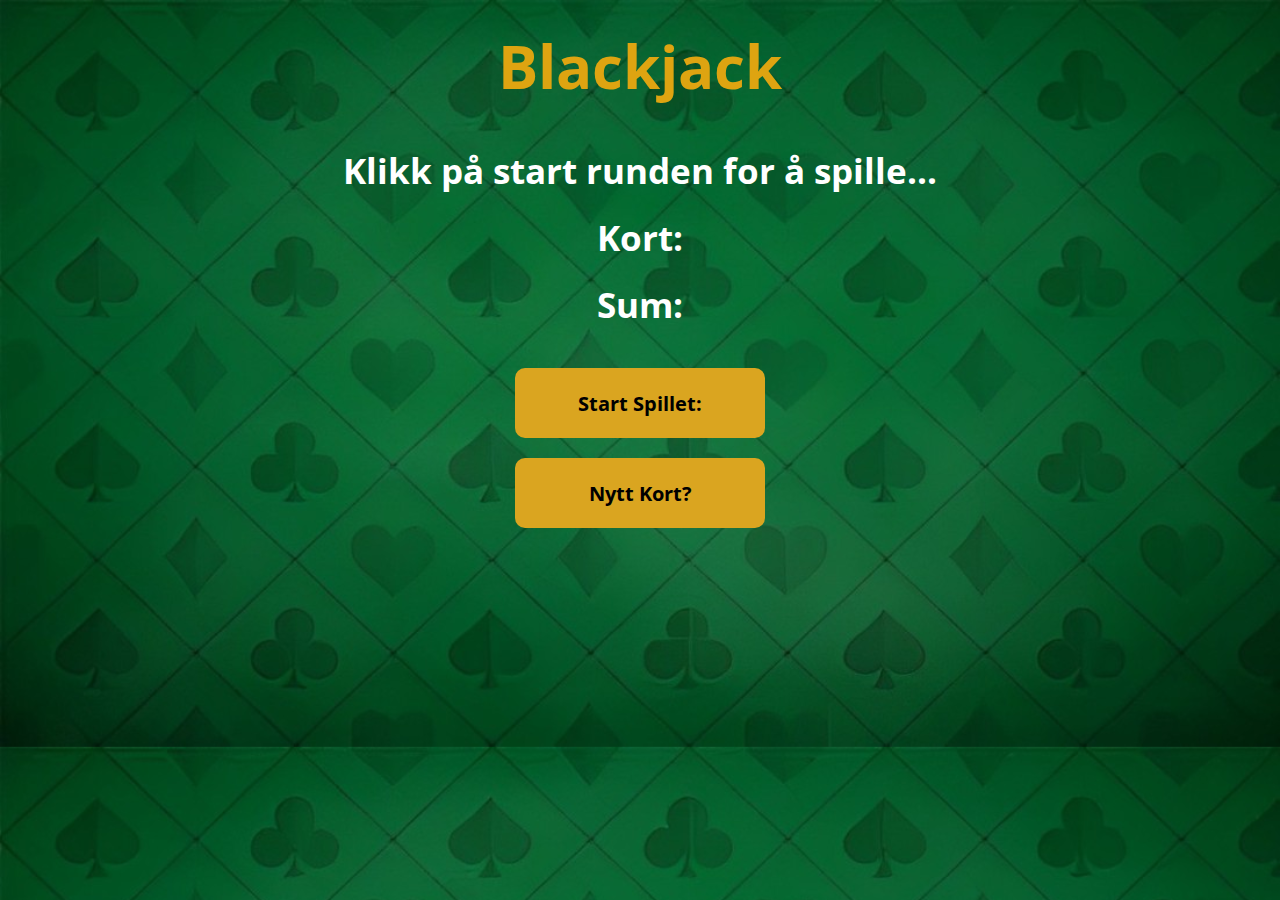
==== index.html @ 8517df75 "Rename blackjackgame.html to index.html" ====
<!DOCTYPE html>
<html lang="en">

<head>
    <meta charset="UTF-8">
    <meta name="viewport" content="width=device-width, initial-scale=1.0">
    <title>Blackjack Spill</title>

    <link rel="stylesheet" href="blackjackgame.css">
</head>

<body>

    <section>

        <h1 class="bhead">Blackjack</h1>

        <div class="bjp">
            <p id="messageEl">Klikk på start runden for å spille...</p>
            <p id="cardEl">Kort:</p>
            <p id="sumEl">Sum:</p>
            <script src="blackjackgame.js"></script>
        </div>

        <button onclick="startGame()">Start Spillet:</button>
        <button onclick="newCard()">Nytt Kort?</button>
        <script src="blackjackgame.js"></script>

    </section>
</body>
</html>
---- blackjackgame.css ----
@import url('https://fonts.googleapis.com/css2?family=Open+Sans:ital,wght@0,300..800;1,300..800&family=Roboto:ital,wght@0,100;0,300;0,400;0,500;0,700;0,900;1,100;1,300;1,400;1,500;1,700;1,900&display=swap');

body {
    margin: 0;
    background-image: url(bilder/bjbackground.jpg);
    background-size: cover;

}

/* Minimal reset: */
* {
    margin: 0;
    padding: 0;
    box-sizing: border-box;
    font-family: "Open Sans", sans-serif;
}

img {
    width: 100%;
}
/* End minimal CSS Reset */

.bhead {

    font-size: 60px;
    text-align: center;
    color: rgb(222, 164, 17);
    margin: 25px 0px 0px 0px;
}

.bjp {
    font-size: 35px;
    margin: 40px;
    text-align: center;
    color: white;
    font-weight: bolder;
}

#sumEl {
    margin: 20px;
}

#cardEl {
    margin: 20px;
}

button {
    width: 250px;
    background: goldenrod;
    height: 70px;
    font-size: 20px;
    font-weight: bolder;
    border-radius: 10px;
    margin: auto;
    display: block;
    border: none;
    margin-bottom: 20px;
}

@keyframes fadeIn {
    from {
        opacity: 0;
        transform: translateY(20px);
    }

    to {
        opacity: 1;
        transform: translateY(0);
    }
}

section {
    animation: fadeIn 2s ease forwards;
}
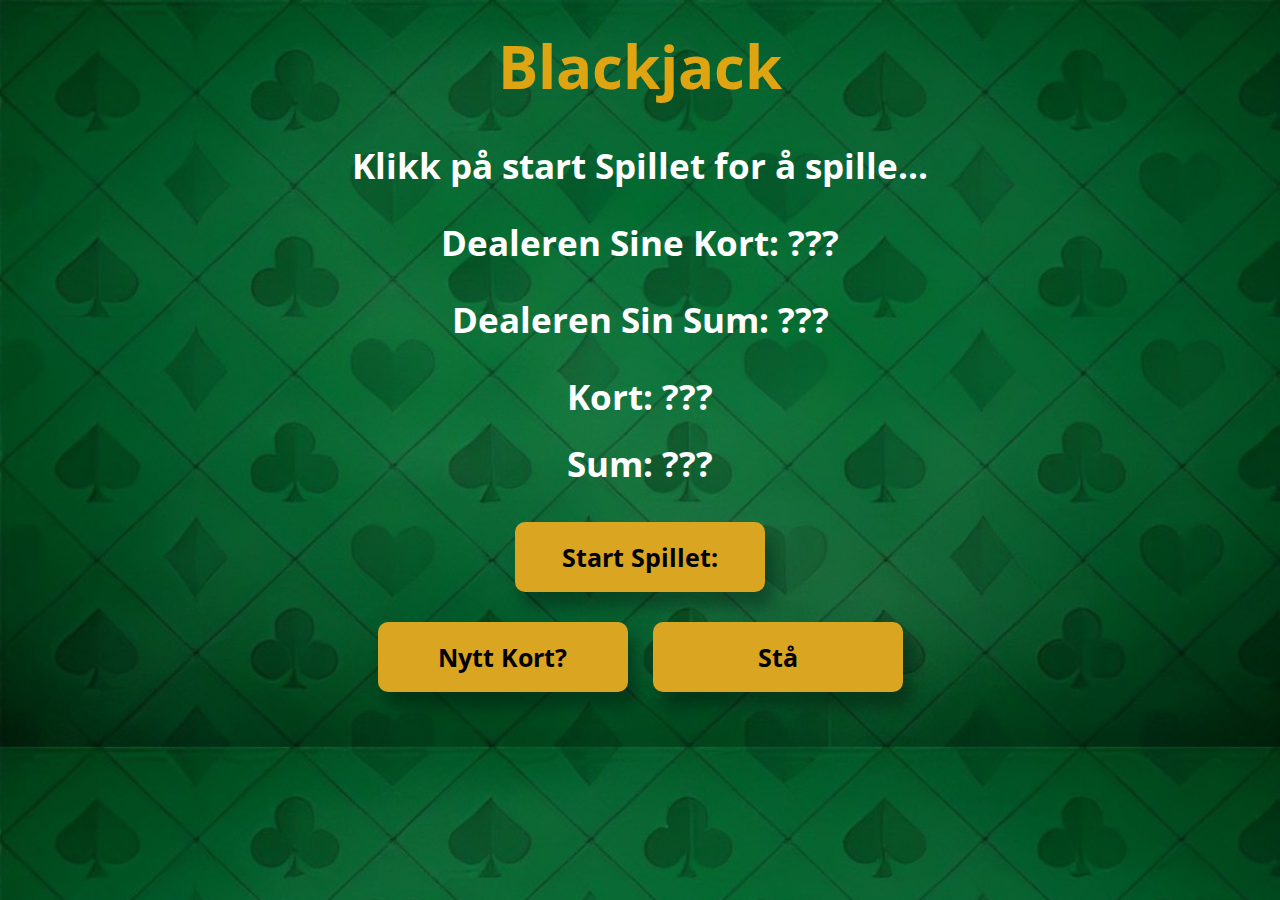
==== commit 237154b1: "b" ====
--- a/index.html
+++ b/index.html
@@ -6,7 +6,7 @@
     <meta name="viewport" content="width=device-width, initial-scale=1.0">
     <title>Blackjack Spill</title>
 
-    <link rel="stylesheet" href="blackjackgame.css">
+    <link rel="stylesheet" href="style.css">
 </head>
 
 <body>
@@ -16,16 +16,23 @@
         <h1 class="bhead">Blackjack</h1>
 
         <div class="bjp">
-            <p id="messageEl">Klikk på start runden for å spille...</p>
-            <p id="cardEl">Kort:</p>
-            <p id="sumEl">Sum:</p>
-            <script src="blackjackgame.js"></script>
+            <p id="messageEl">Klikk på start Spillet for å spille...</p>
+            <p id="dealersKort">Dealeren Sine Kort: ???</p>
+            <p id="dealersSum">Dealeren Sin Sum: ???</p>
+            <p id="cardEl">Kort: ???</p>
+            <p id="sumEl">Sum: ???</p>
+
+            <script src="script.js"></script>
         </div>
 
-        <button onclick="startGame()">Start Spillet:</button>
-        <button onclick="newCard()">Nytt Kort?</button>
-        <script src="blackjackgame.js"></script>
+        <button onclick="startGame()" class="spillbut">Start Spillet:</button>
+        <div class="button-container">
+            <button onclick="newCard()">Nytt Kort?</button>
+            <button onclick="dealersTur()">Stå</button>
+        </div>
+        <script src="script.js"></script>
 
     </section>
 </body>
-</html>
+
+</html>--- a/style.css
+++ b/style.css
@@ -0,0 +1,109 @@
+@import url('https://fonts.googleapis.com/css2?family=Open+Sans:ital,wght@0,300..800;1,300..800&family=Roboto:ital,wght@0,100;0,300;0,400;0,500;0,700;0,900;1,100;1,300;1,400;1,500;1,700;1,900&display=swap');
+
+body {
+    margin: 0;
+    background-image: url(bilder/bjbackground.jpg);
+    background-size: cover;
+
+
+}
+
+/* Minimal reset: */
+* {
+    margin: 0;
+    padding: 0;
+    box-sizing: border-box;
+    font-family: "Open Sans", sans-serif;
+
+}
+
+img {
+    width: 100%;
+}
+
+/* End minimal CSS Reset */
+
+.bhead {
+
+    font-size: 60px;
+    text-align: center;
+    color: rgb(222, 164, 17);
+    margin: 25px 0px 0px 0px;
+}
+
+.bjp {
+    font-size: 35px;
+    margin: 35px;
+    text-align: center;
+    color: white;
+    font-weight: bolder;
+}
+
+#sumEl {
+    margin: 20px;
+}
+
+#dealersKort {
+    margin: 30px 0px 30px 0px;
+
+}
+
+#dealersSum {
+    margin: 0px 0px 30px 0px;
+}
+
+#cardEl {
+    margin: 20px;
+}
+
+.button-container {
+    display: flex;
+    justify-content: center;
+    gap: 25px;
+
+}
+
+button {
+    width: 250px;
+    background: goldenrod;
+    height: 70px;
+    font-size: 25px;
+    font-weight: bolder;
+    border-radius: 10px;
+    border: none;
+    margin-bottom: 20px;
+    cursor: pointer;
+    box-shadow: 8px 15px 15px rgba(0, 0, 0, 0.302);
+    transition: border-color 0.3s ease, box-shadow 0.3s ease;
+}
+
+button:hover {
+    border-color: rgba(222, 164, 17, 0.8);
+    background-color: rgb(232, 175, 32);
+    width: 255px;
+    height: 72px;
+}
+
+.spillbut {
+    justify-content: center;
+    margin: auto;
+    display: block;
+    margin-bottom: 30px;
+}
+
+@keyframes fadeIn {
+    from {
+        opacity: 0;
+        transform: translateY(20px);
+    }
+
+    to {
+        opacity: 1;
+        transform: translateY(0);
+    }
+}
+
+section {
+    animation: fadeIn 2s ease forwards;
+
+}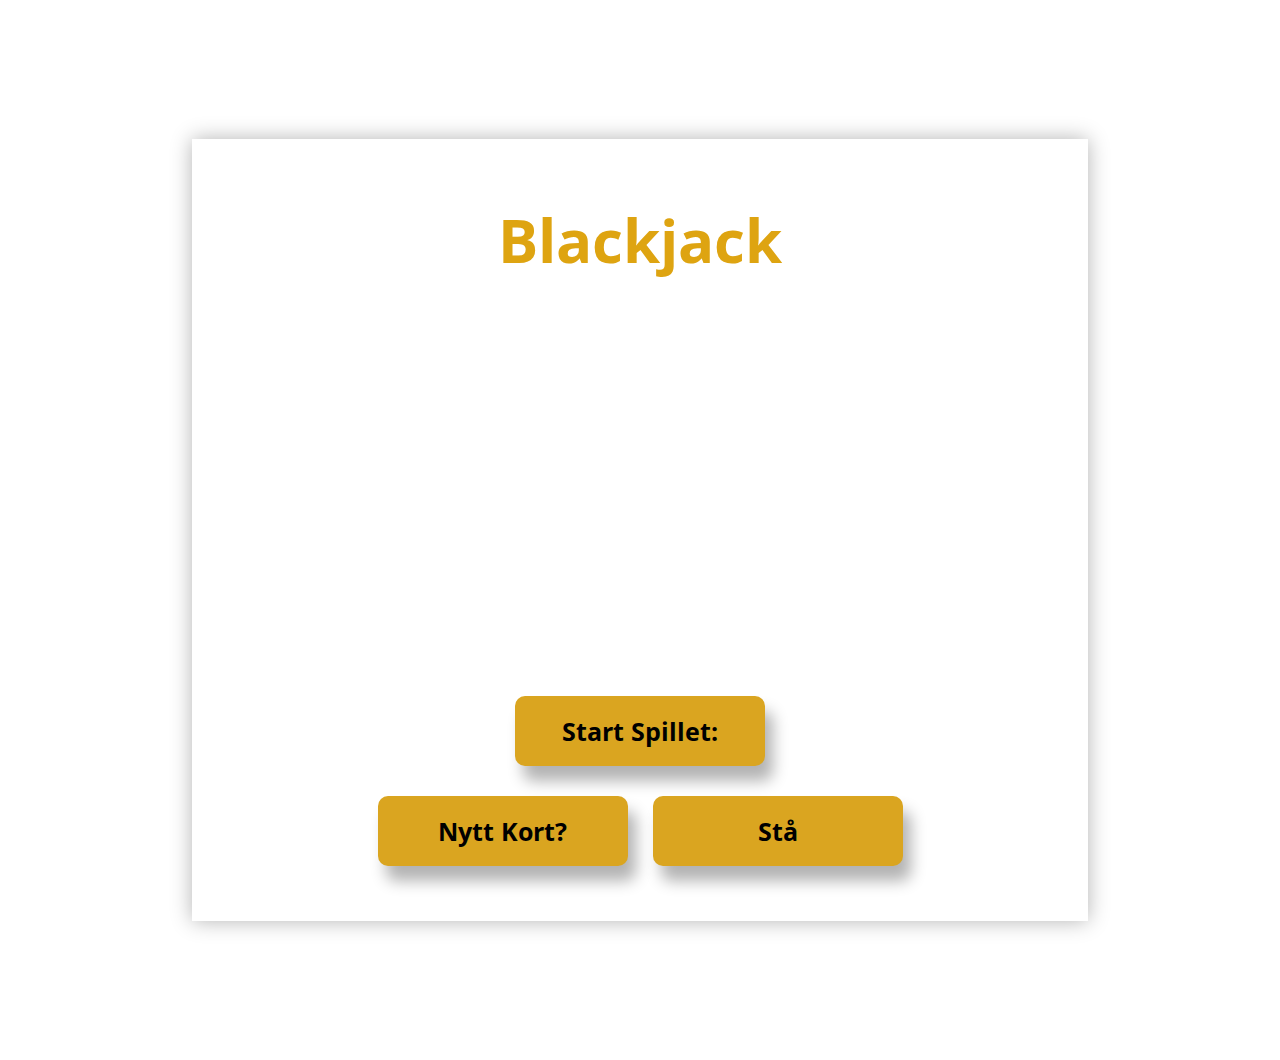
==== commit ce5038db: "koding" ====
--- a/index.html
+++ b/index.html
@@ -19,8 +19,8 @@
             <p id="messageEl">Klikk på start Spillet for å spille...</p>
             <p id="dealersKort">Dealeren Sine Kort: ???</p>
             <p id="dealersSum">Dealeren Sin Sum: ???</p>
-            <p id="cardEl">Kort: ???</p>
-            <p id="sumEl">Sum: ???</p>
+            <p id="cardEl">Dine Kort: ???</p>
+            <p id="sumEl">Din Sum: ???</p>
 
             <script src="script.js"></script>
         </div>
--- a/style.css
+++ b/style.css
@@ -2,8 +2,14 @@
 
 body {
     margin: 0;
-    background-image: url(bilder/bjbackground.jpg);
+    background-image: url(bilder/bakgrunn.jpg);
     background-size: cover;
+    background-position: center;
+    display: flex;
+    justify-content: center;
+    align-items: center;
+    height: 100vh;
+    margin: 80px 0px 80px 0px;
 
 
 }
@@ -105,5 +111,12 @@
 
 section {
     animation: fadeIn 2s ease forwards;
+    border: 5px solid rgba(255, 255, 255, 0.8);
+    box-shadow: 0px 0px 20px rgba(0, 0, 0, 0.3);
+    background: rgba(255, 255, 255, 0.193);
+    margin: 20px;
+    padding: 30px;
+    width: 70%;
+    max-width: 1000px;
+}
 
-}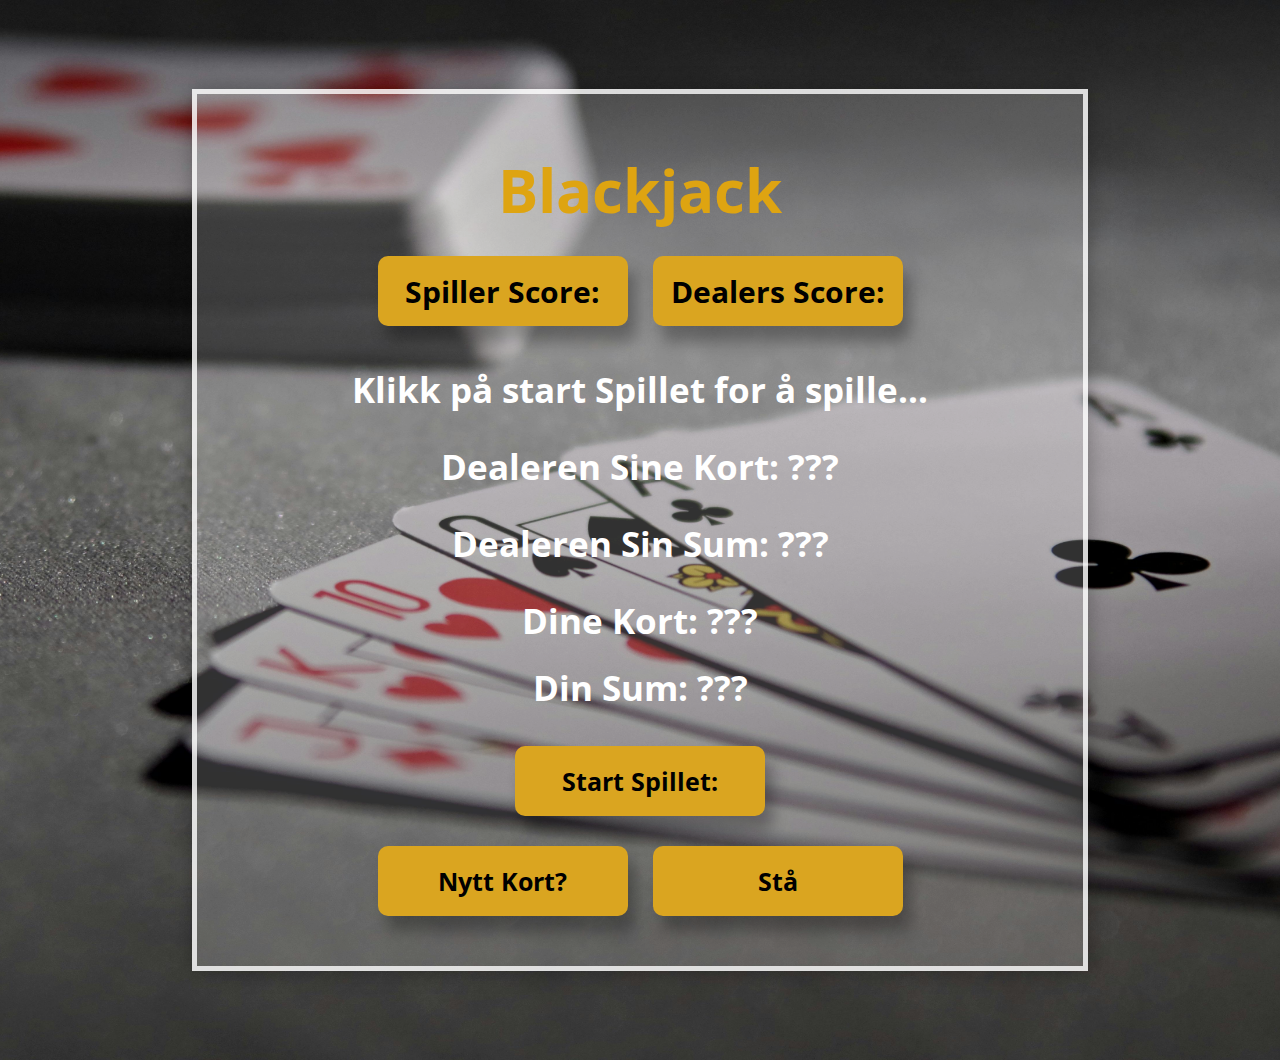
==== commit 5084693d: "vanskelig greier :)" ====
--- a/index.html
+++ b/index.html
@@ -14,6 +14,15 @@
     <section>
 
         <h1 class="bhead">Blackjack</h1>
+
+        <div class="scoreboard">
+            <div class="scorediv">
+                <h1 id="spillScore">Spiller Score:</h1>
+            </div>
+            <div class="dealerdiv">
+                <h1 id="dealerScore">Dealers Score:</h1>
+            </div>
+        </div>
 
         <div class="bjp">
             <p id="messageEl">Klikk på start Spillet for å spille...</p>
--- a/style.css
+++ b/style.css
@@ -120,3 +120,28 @@
     max-width: 1000px;
 }
 
+.scoreboard {
+    display: flex;
+    justify-content: center;
+    align-items: center;
+    gap: 25px;
+   
+}
+
+.scorediv, .dealerdiv {
+
+    width: 250px;
+    background: goldenrod;
+    height: 70px;
+    font-size: 15px;
+    border-radius: 10px;
+    margin: 25px 0px 5px 0px;
+    box-shadow: 8px 15px 15px rgba(0, 0, 0, 0.302);
+    text-align: center;
+    display: flex;
+    justify-content: center;
+    align-items: center;
+
+}
+
+
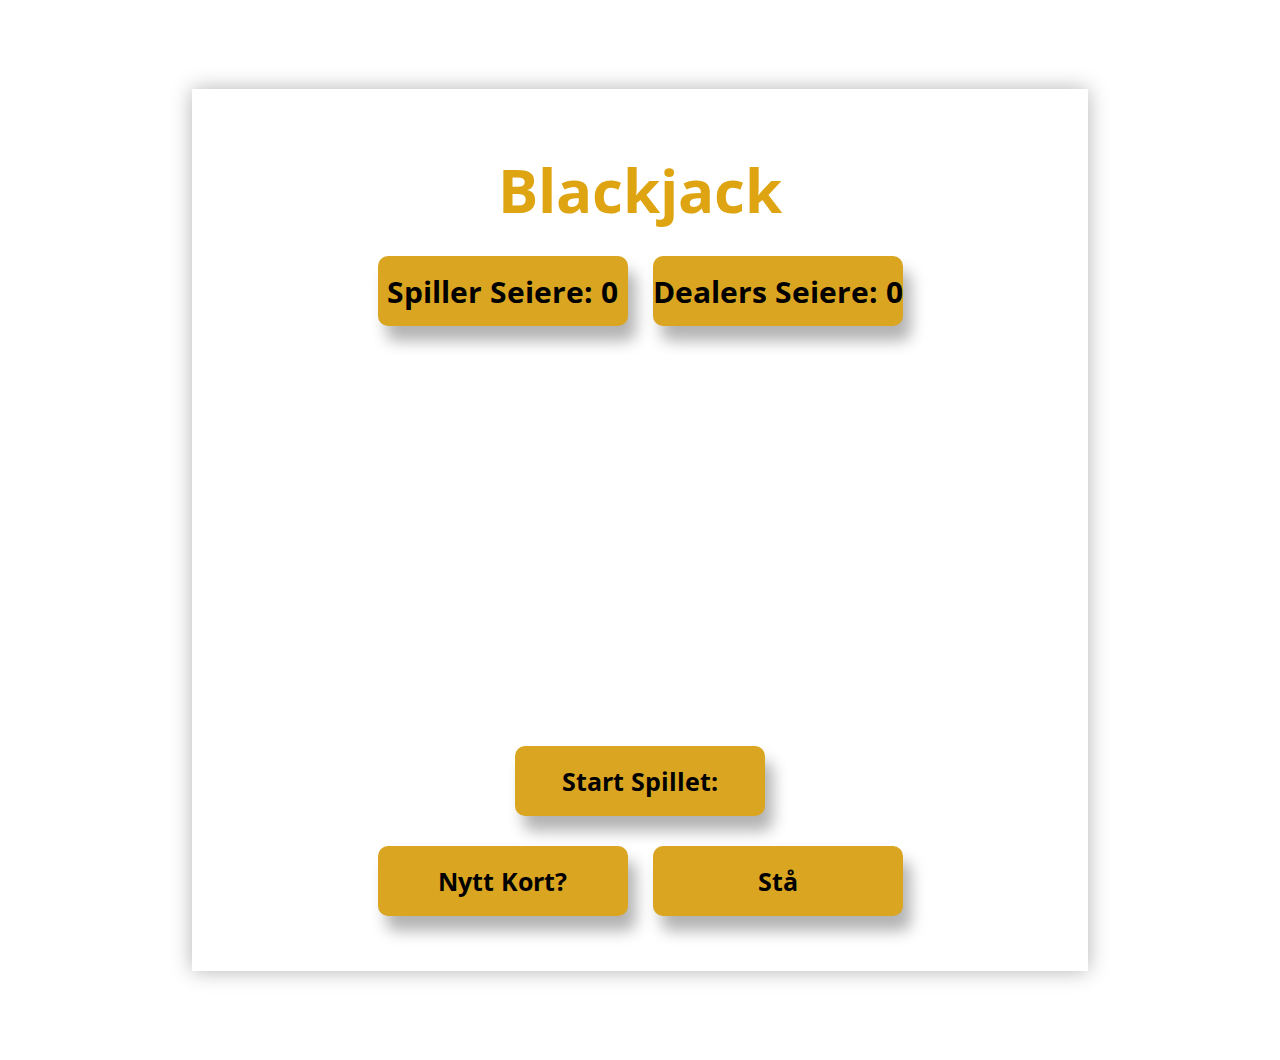
==== commit 7718dfe6: "f" ====
--- a/index.html
+++ b/index.html
@@ -17,10 +17,10 @@
 
         <div class="scoreboard">
             <div class="scorediv">
-                <h1 id="spillScore">Spiller Score:</h1>
+                <h1 id="spillSeiere">Spiller Seiere: 0</h1>
             </div>
             <div class="dealerdiv">
-                <h1 id="dealerScore">Dealers Score:</h1>
+                <h1 id="dealerSeiere">Dealers Seiere: 0</h1>
             </div>
         </div>
 
